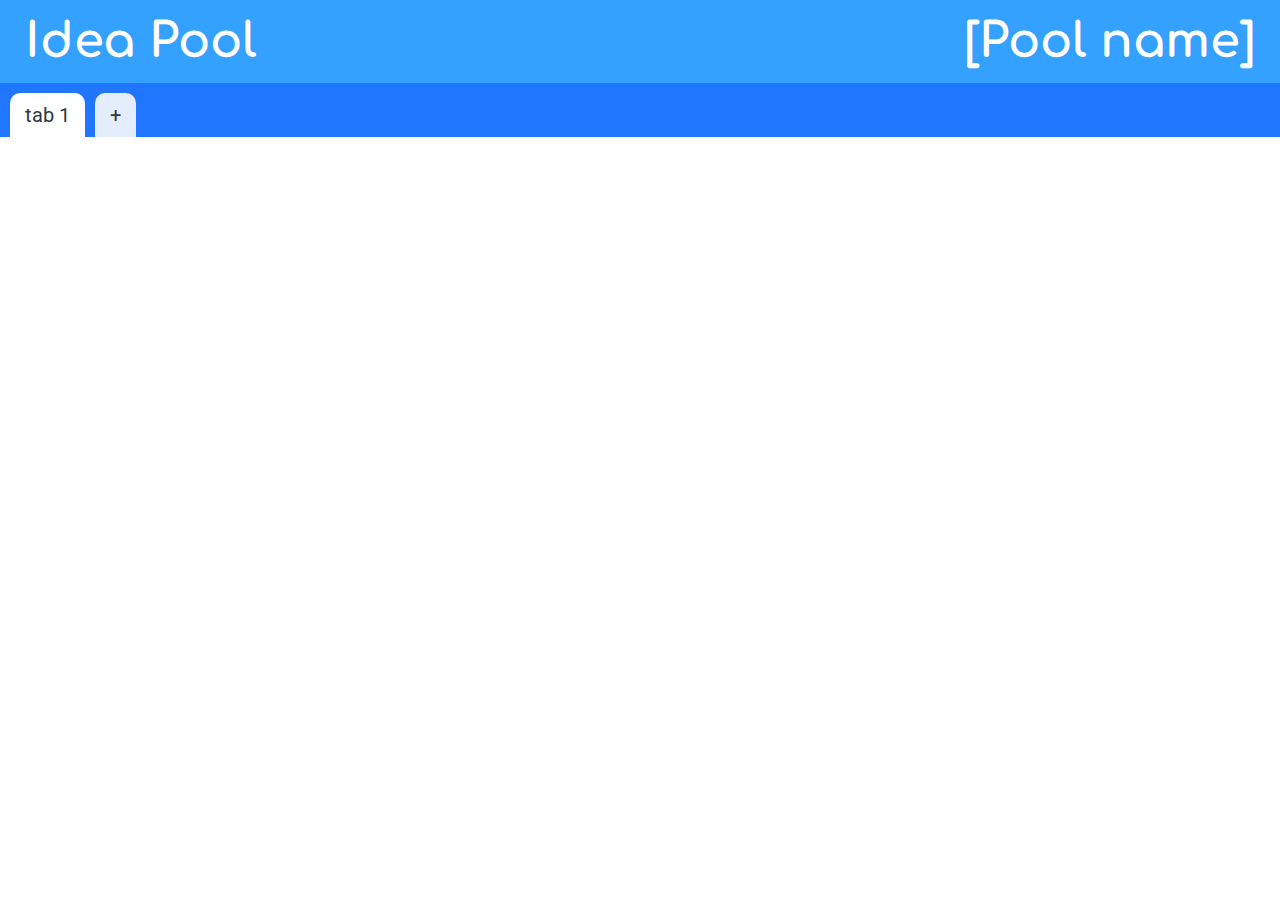
==== pool.html @ 6599ae28 "Added top bars" ====
<!DOCTYPE html>
<html lang="en">
  <head>
    <meta charset="UTF-8" />
    <meta http-equiv="X-UA-Compatible" content="IE=edge" />
    <meta name="viewport" content="width=device-width, initial-scale=1.0" />
    <link rel="stylesheet" href="poolStyle.css" />
    <link rel="preconnect" href="https://fonts.googleapis.com" />
    <link rel="preconnect" href="https://fonts.gstatic.com" crossorigin />
    <link
      href="https://fonts.googleapis.com/css2?family=Comfortaa:wght@300;400;500;600;700&family=Roboto:wght@300;400;700&display=swap"
      rel="stylesheet"
    />

    <title>Pool</title>
  </head>
  <body>
    <div class="topBar1">
      <h1>Idea Pool</h1>
      <h1 class="poolName">[Pool name]</h1>
    </div>
    <div class="topBar2">
      <div class="tabs">
        <div class="active"><p>tab 1</p></div>
        <div><p>+</p></div>
      </div>
    </div>
  </body>
</html>
---- poolStyle.css ----
html,
body {
  margin: 0;
  width: 100%;
  height: 100%;
  font-size: 16px;
}

body {
  margin: 0;
  height: 100%;
}

.topBar1 {
  background-color: #33a1fd;
  overflow: hidden;
}

.topBar2 {
  background-color: #2176ff;
}

.poolName {
  float: right;
}

h1 {
  float: left;
  display: block;
  color: #ffffff;
  margin: 15px 25px 15px 25px;
  font-size: 3rem;
  font-family: "Comfortaa", cursive;
}

.tabs {
  display: flex;
  column-gap: 10px;
  padding: 0;
  margin: 0;
  list-style-type: none;
  padding: 10px;
  padding-bottom: 0;
}

.tabs div {
  background-color: #e4edfc;
  padding: 5px 10px 5px 10px;
  border-radius: 10px 10px 0px 0px;
  width: fit-content;
}

.tabs .active {
  background-color: #ffffff;
}

.tabs div:hover {
  cursor: default;
}

.tabs div:hover:not(.active) {
  background-color: #c7dbfd;
}

p,
li {
  color: #31393c;
  font-size: 1.25rem;
  margin: 5px;
  font-family: "roboto", sans-serif;
}
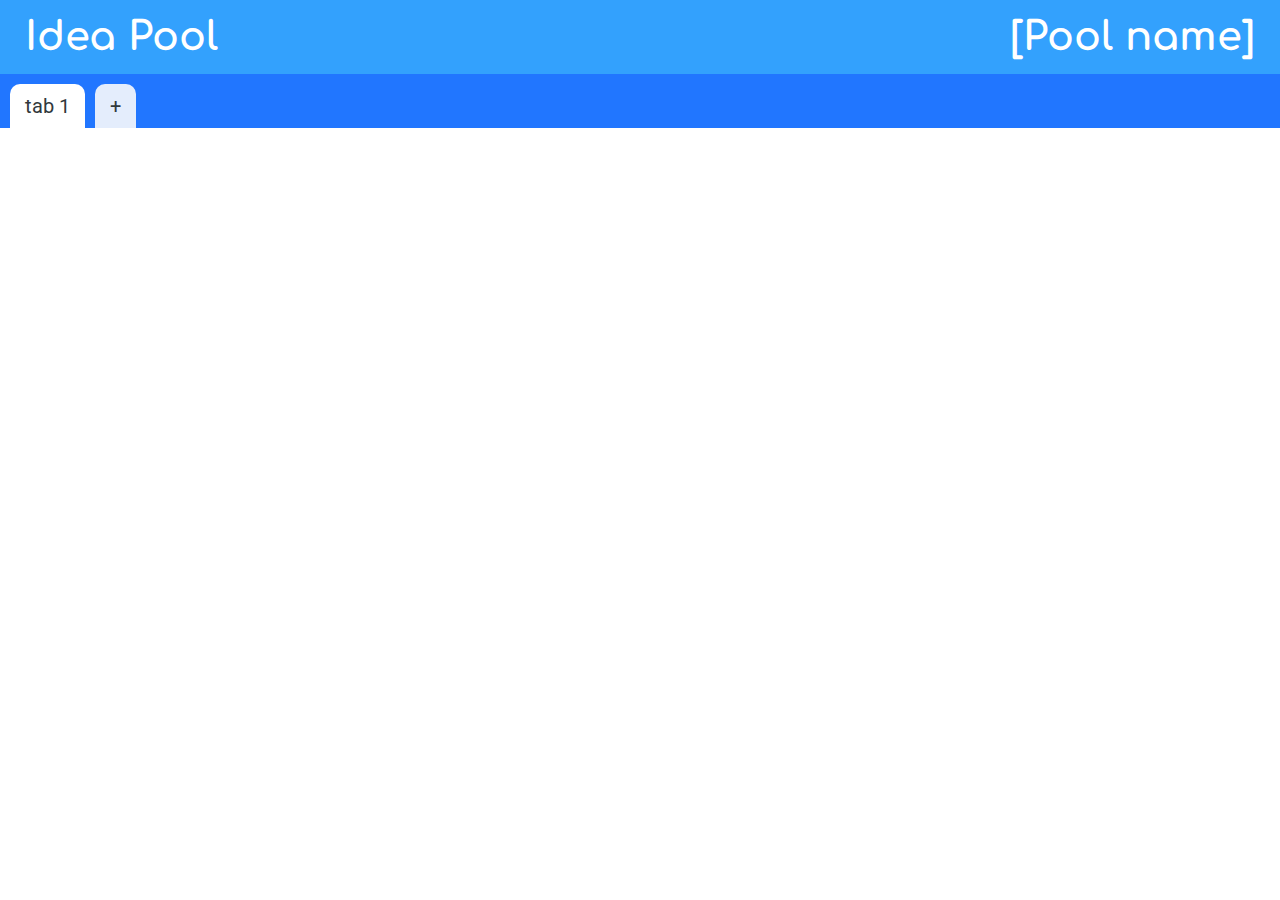
==== commit daa56b11: "Basic script to add empty tabs" ====
--- a/pool.html
+++ b/pool.html
@@ -20,10 +20,13 @@
       <h1 class="poolName">[Pool name]</h1>
     </div>
     <div class="topBar2">
-      <div class="tabs">
+      <div class="tabs" id="tabs">
         <div class="active"><p>tab 1</p></div>
-        <div><p>+</p></div>
+        <div id="addTab"><p>+</p></div>
       </div>
     </div>
   </body>
+  <footer>
+    <script src="poolScript.js"></script>
+  </footer>
 </html>
--- a/poolStyle.css
+++ b/poolStyle.css
@@ -29,7 +29,7 @@
   display: block;
   color: #ffffff;
   margin: 15px 25px 15px 25px;
-  font-size: 3rem;
+  font-size: 2.5rem;
   font-family: "Comfortaa", cursive;
 }
 
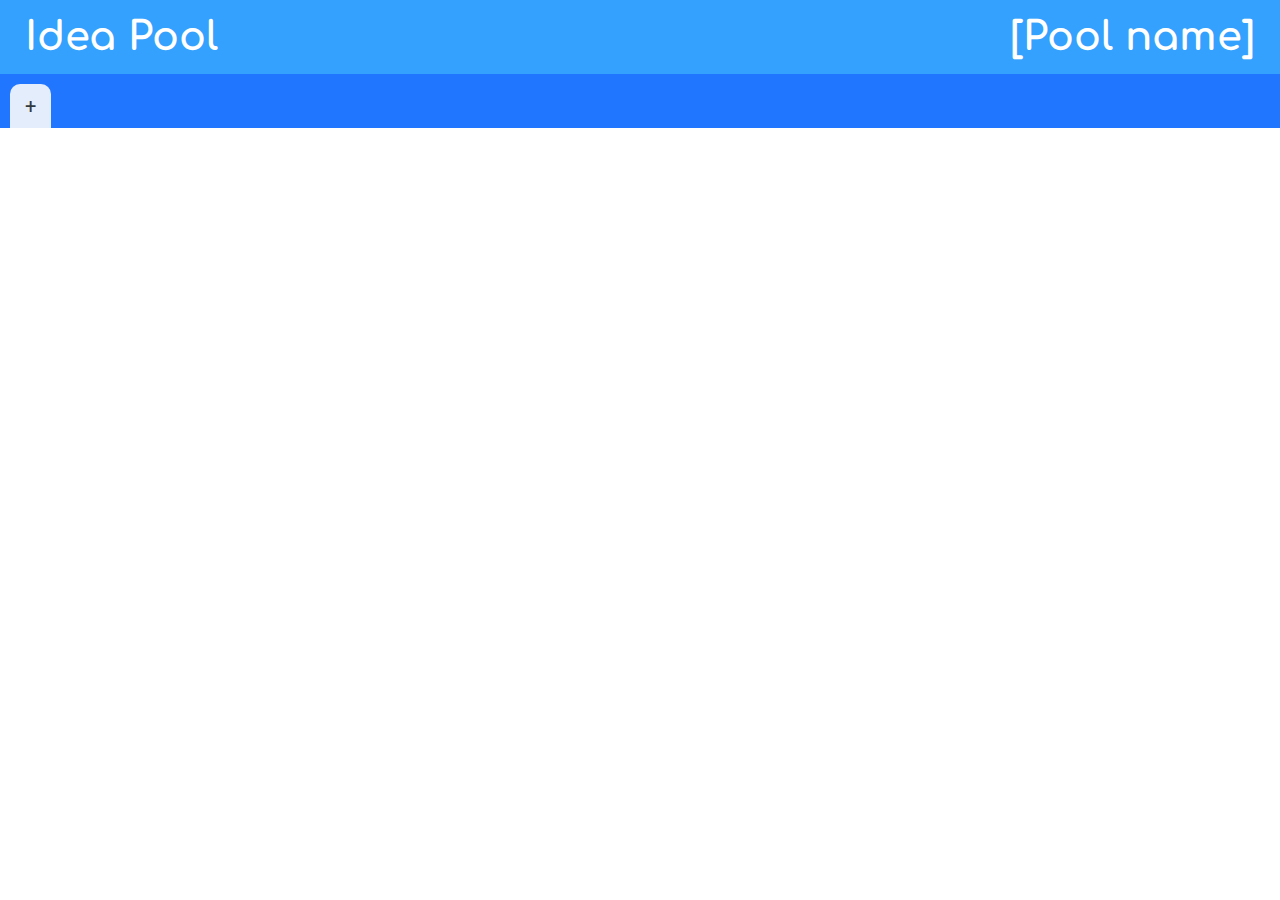
==== commit f06599d5: "Added ability to switch between tabs and delete tabs" ====
--- a/pool.html
+++ b/pool.html
@@ -11,22 +11,27 @@
       href="https://fonts.googleapis.com/css2?family=Comfortaa:wght@300;400;500;600;700&family=Roboto:wght@300;400;700&display=swap"
       rel="stylesheet"
     />
+    <link
+      rel="stylesheet"
+      href="https://fonts.googleapis.com/icon?family=Material+Icons"
+    />
 
     <title>Pool</title>
   </head>
   <body>
-    <div class="topBar1">
-      <h1>Idea Pool</h1>
-      <h1 class="poolName">[Pool name]</h1>
-    </div>
-    <div class="topBar2">
-      <div class="tabs" id="tabs">
-        <div class="active"><p>tab 1</p></div>
-        <div id="addTab"><p>+</p></div>
+    <div class="top">
+      <div class="topBar1">
+        <h1>Idea Pool</h1>
+        <h1 class="poolName">[Pool name]</h1>
+      </div>
+      <div class="topBar2">
+        <div class="tabs" id="tabs"></div>
       </div>
     </div>
+
+    <div class="content"></div>
   </body>
   <footer>
-    <script src="poolScript.js"></script>
+    <script type="module" src="poolScript.js"></script>
   </footer>
 </html>
--- a/poolStyle.css
+++ b/poolStyle.css
@@ -4,6 +4,7 @@
   width: 100%;
   height: 100%;
   font-size: 16px;
+  font-family: "roboto", sans-serif;
 }
 
 body {
@@ -47,7 +48,9 @@
   background-color: #e4edfc;
   padding: 5px 10px 5px 10px;
   border-radius: 10px 10px 0px 0px;
-  width: fit-content;
+  display: flex;
+  justify-content: center;
+  align-items: center;
 }
 
 .tabs .active {
@@ -62,10 +65,30 @@
   background-color: #c7dbfd;
 }
 
-p,
-li {
+.tabs div input {
+  border-radius: 10px;
+  border-style: none;
+}
+
+.closeButton:hover {
+  background-color: rgba(0, 0, 0, 0.1);
+  border-radius: 20px;
+}
+
+button {
+  padding: 5px;
+  border-radius: 10px;
+  border-style: none;
+  background-color: #fdca40;
+  font-family: "roboto", sans-serif;
+}
+
+button:hover {
+  background-color: #ffbb00;
+}
+
+p {
   color: #31393c;
   font-size: 1.25rem;
   margin: 5px;
-  font-family: "roboto", sans-serif;
 }
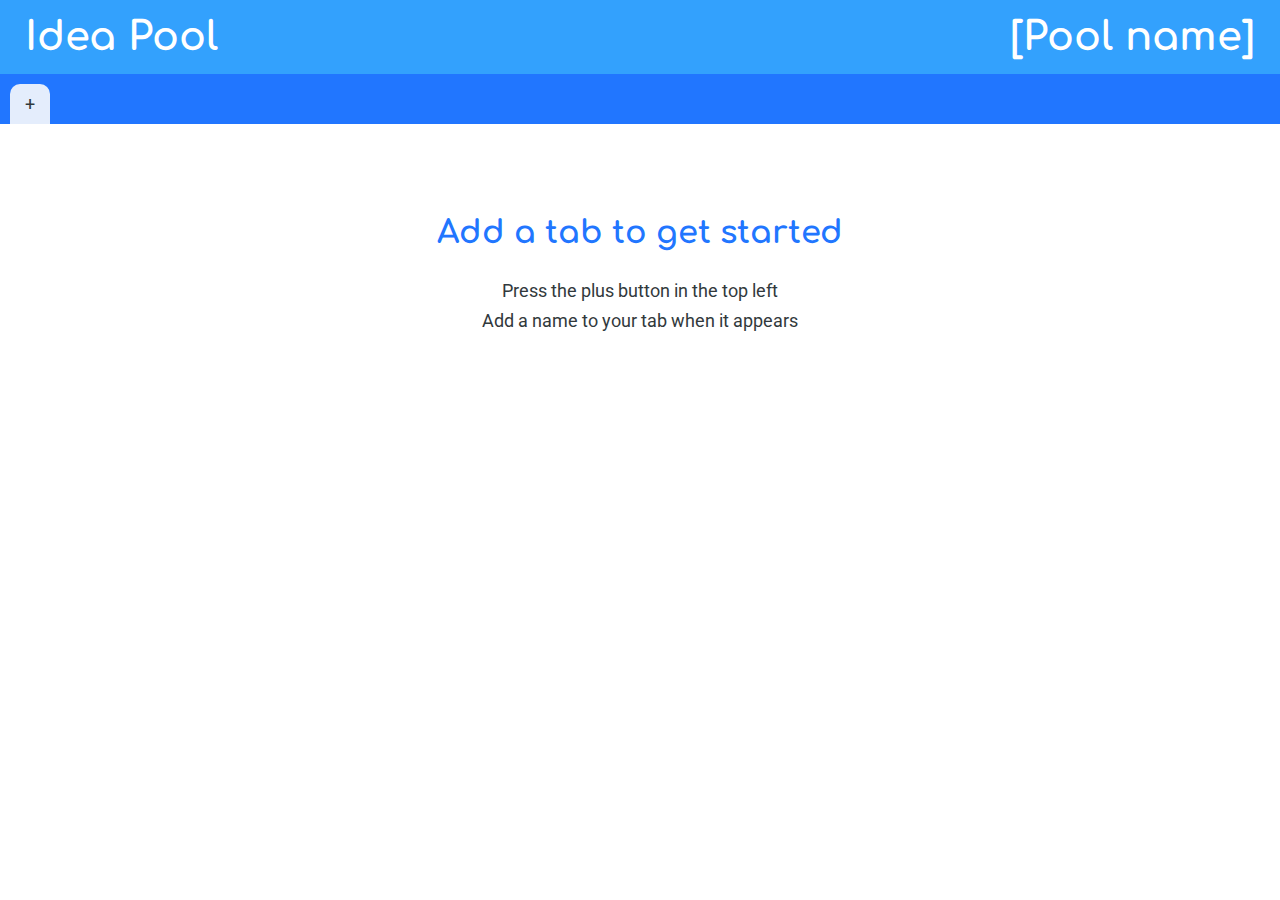
==== commit a482a86e: "Added basic tab options page" ====
--- a/pool.html
+++ b/pool.html
@@ -29,7 +29,11 @@
       </div>
     </div>
 
-    <div class="content"></div>
+    <div class="content" id="content">
+      <h2>Add a tab to get started</h2>
+      <p>Press the plus button in the top left</p>
+      <p>Add a name to your tab when it appears</p>
+    </div>
   </body>
   <footer>
     <script type="module" src="poolScript.js"></script>
--- a/poolStyle.css
+++ b/poolStyle.css
@@ -25,13 +25,23 @@
   float: right;
 }
 
+h1,
+h2 {
+  font-family: "Comfortaa", cursive;
+}
+
 h1 {
   float: left;
   display: block;
   color: #ffffff;
   margin: 15px 25px 15px 25px;
   font-size: 2.5rem;
-  font-family: "Comfortaa", cursive;
+}
+
+h2 {
+  font-weight: 700;
+  font-size: 2rem;
+  color: #2176ff;
 }
 
 .tabs {
@@ -68,6 +78,10 @@
 .tabs div input {
   border-radius: 10px;
   border-style: none;
+  background-color: #e4edfc;
+  box-sizing: border-box;
+  height: 100%;
+  padding-left: 10px;
 }
 
 .closeButton:hover {
@@ -88,7 +102,31 @@
 }
 
 p {
+  text-align: center;
   color: #31393c;
-  font-size: 1.25rem;
+  font-size: 1.1rem;
   margin: 5px;
 }
+
+.content {
+  margin-top: 5%;
+  display: flex;
+  flex-direction: column;
+  align-items: center;
+  justify-content: center;
+}
+
+.optionsGrid {
+  width: 30%;
+  display: grid;
+  grid-template-columns: repeat(2, 1fr);
+  row-gap: 10px;
+  column-gap: 10px;
+}
+
+.icon {
+  width: 100%;
+  height: 100px;
+  border-radius: 10px;
+  background-color: #e4edfc;
+}
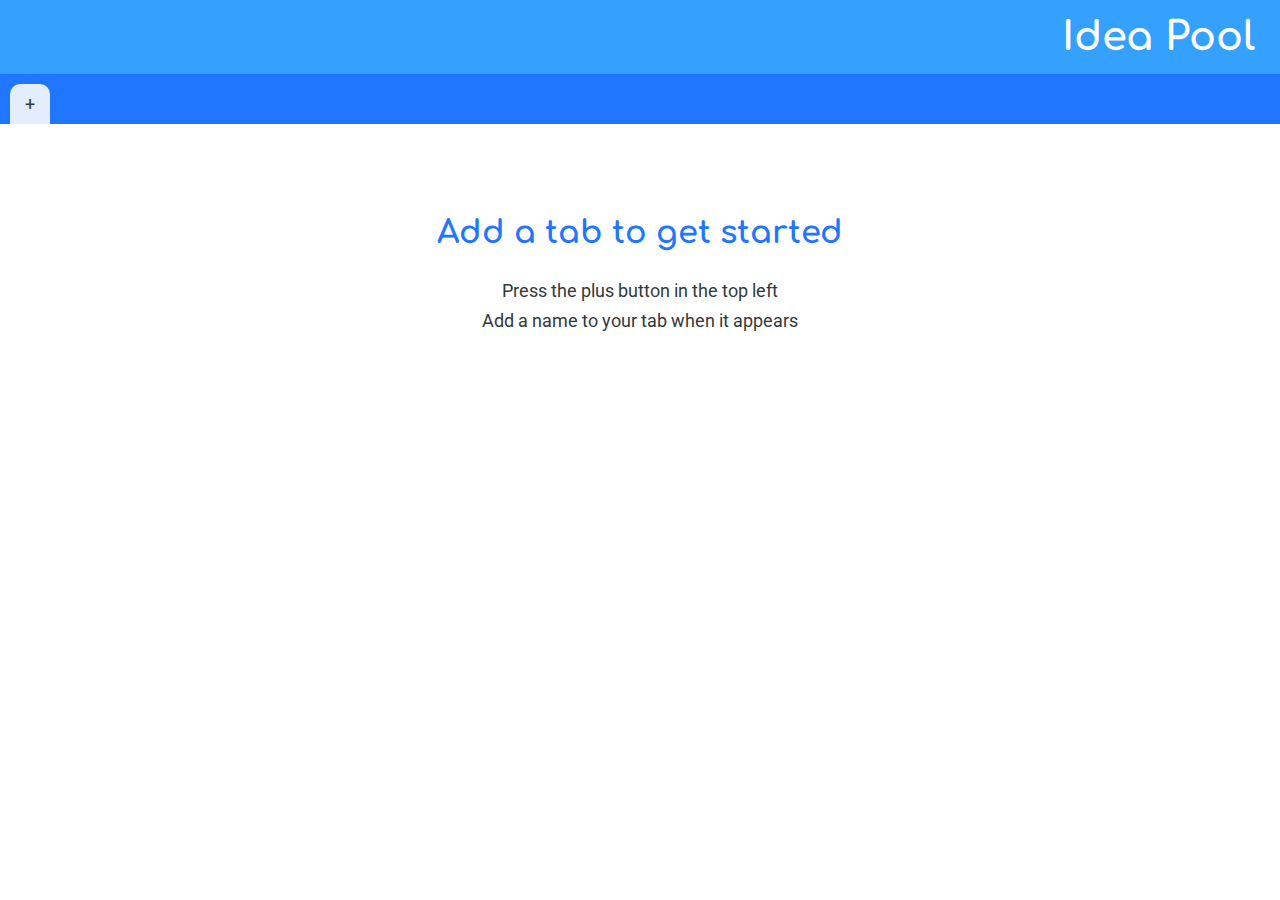
==== commit cbdd67fa: "Styled input and button, able to display name on pool page" ====
--- a/pool.html
+++ b/pool.html
@@ -21,8 +21,8 @@
   <body>
     <div class="top">
       <div class="topBar1">
-        <h1>Idea Pool</h1>
-        <h1 class="poolName">[Pool name]</h1>
+        <h1 id="poolName"></h1>
+        <h1 class="title">Idea Pool</h1>
       </div>
       <div class="topBar2">
         <div class="tabs" id="tabs"></div>
--- a/poolStyle.css
+++ b/poolStyle.css
@@ -21,12 +21,13 @@
   background-color: #2176ff;
 }
 
-.poolName {
+.title {
   float: right;
 }
 
 h1,
-h2 {
+h2,
+h3 {
   font-family: "Comfortaa", cursive;
 }
 
@@ -42,6 +43,16 @@
   font-weight: 700;
   font-size: 2rem;
   color: #2176ff;
+}
+
+h3 {
+  font-weight: 700;
+  font-size: 1.5rem;
+  text-align: center;
+  margin: 0;
+  padding: 10px;
+  background-color: #33a1fd;
+  border-radius: 10px 10px 0 0;
 }
 
 .tabs {
@@ -76,29 +87,72 @@
 }
 
 .tabs div input {
-  border-radius: 10px;
-  border-style: none;
-  background-color: #e4edfc;
-  box-sizing: border-box;
   height: 100%;
   padding-left: 10px;
+  background-color: #e4edfc;
+  border-radius: 10px;
+}
+
+input::placeholder,
+textarea::placeholder {
+  color: #31393c;
+}
+
+input {
+  border-style: none;
+  border-radius: 10px 10px 0 0;
+  background-color: #f79824;
+  box-sizing: border-box;
+  width: 100%;
+}
+
+input:not(.tabs div input) {
+  font-size: 1.5rem;
+  padding: 10px;
+  text-align: center;
+  height: 50px;
+  font-family: "comfortaa", cursive;
+}
+
+textarea {
+  padding: 10px;
+  box-sizing: border-box;
+  border-style: none;
+  font-family: "roboto", sans-serif;
+}
+
+.cardsContainer textarea {
+  resize: none;
+  height: 200px;
+  width: 100%;
+  border-radius: 0 0 10px 10px;
+  background-color: #e4edfc;
+  font-size: 1rem;
+}
+
+.notesContainer > div {
+  position: absolute;
+  width: 200px;
+  height: 170px;
+  top: 200px;
+  left: 500px;
+}
+
+.notesContainer div div {
+  width: 200px;
+  height: 30px;
+  background-color: #fdf694;
+}
+
+.notesContainer textarea {
+  width: 200px;
+  height: 170px;
+  background-color: #fff023;
 }
 
 .closeButton:hover {
   background-color: rgba(0, 0, 0, 0.1);
   border-radius: 20px;
-}
-
-button {
-  padding: 5px;
-  border-radius: 10px;
-  border-style: none;
-  background-color: #fdca40;
-  font-family: "roboto", sans-serif;
-}
-
-button:hover {
-  background-color: #ffbb00;
 }
 
 p {
@@ -108,7 +162,7 @@
   margin: 5px;
 }
 
-.content {
+.content:not(.notesContainer, .cardsContainer) {
   margin-top: 5%;
   display: flex;
   flex-direction: column;
@@ -126,7 +180,35 @@
 
 .icon {
   width: 100%;
-  height: 100px;
+  height: auto;
   border-radius: 10px;
-  background-color: #e4edfc;
-}
+}
+
+.addButton {
+  position: fixed;
+  bottom: 10px;
+  right: 10px;
+  font-size: 2rem;
+  padding: 10px 20px 10px 20px;
+  background-color: #fdca40;
+  border-radius: 30px;
+}
+
+.addButton:hover {
+  background-color: #ffbb00;
+}
+
+.cardsContainer {
+  margin: 10px;
+  display: grid;
+  grid-template-columns: repeat(4, 1fr);
+  grid-template-rows: auto;
+  row-gap: 10px;
+  column-gap: 10px;
+}
+
+.card {
+  width: 100%;
+  height: 250px;
+  border-radius: 12px;
+}
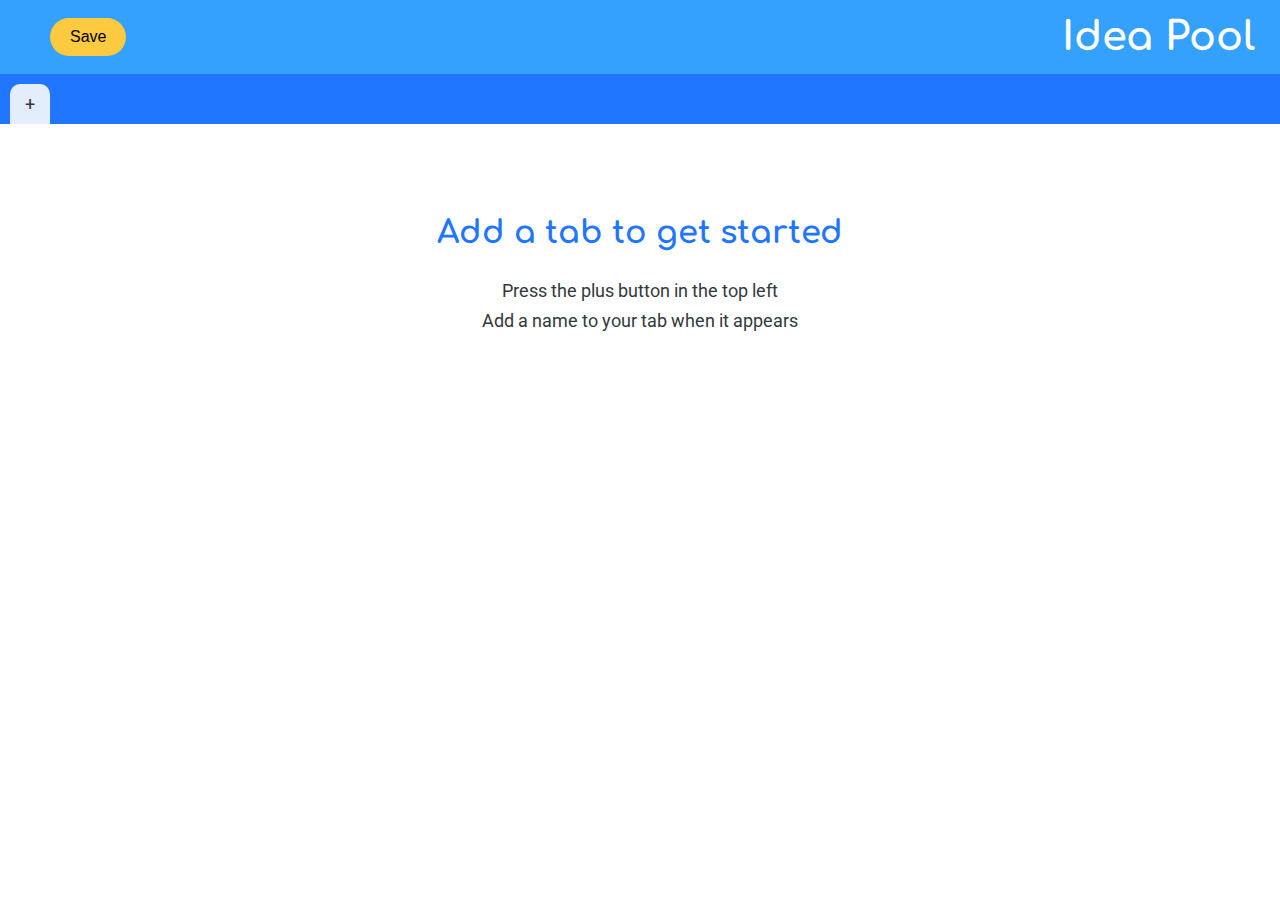
==== commit 0f02f2ea: "Added save button (functionality not added yet)" ====
--- a/pool.html
+++ b/pool.html
@@ -22,6 +22,7 @@
     <div class="top">
       <div class="topBar1">
         <h1 id="poolName"></h1>
+        <button id="saveButton" class="saveButton">Save</button>
         <h1 class="title">Idea Pool</h1>
       </div>
       <div class="topBar2">
--- a/poolStyle.css
+++ b/poolStyle.css
@@ -15,14 +15,29 @@
 .topBar1 {
   background-color: #33a1fd;
   overflow: hidden;
+  display: flex;
+  align-items: center;
 }
 
 .topBar2 {
   background-color: #2176ff;
 }
 
+.saveButton {
+  font-size: 1rem;
+  padding: 10px 20px 10px 20px;
+  background-color: #fdca40;
+  border-radius: 30px;
+  border-style: none;
+}
+
+.saveButton:hover {
+  background-color: #ffbb00;
+}
+
 .title {
-  float: right;
+  flex: 1;
+  text-align: right;
 }
 
 h1,
@@ -192,6 +207,7 @@
   padding: 10px 20px 10px 20px;
   background-color: #fdca40;
   border-radius: 30px;
+  border-style: none;
 }
 
 .addButton:hover {
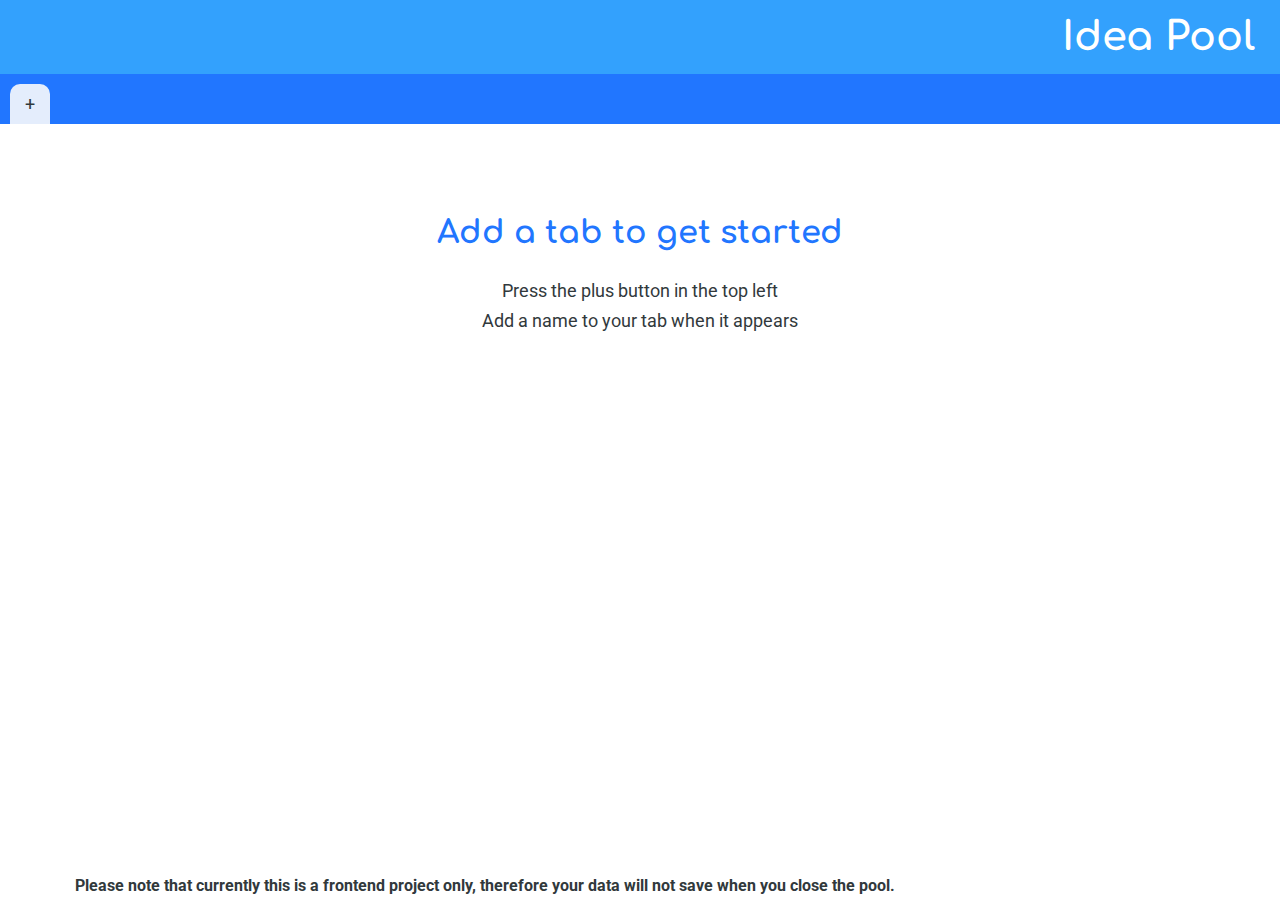
==== commit b99eda5b: "Added warnings for losing data" ====
--- a/pool.html
+++ b/pool.html
@@ -22,8 +22,7 @@
     <div class="top">
       <div class="topBar1">
         <h1 id="poolName"></h1>
-        <button id="saveButton" class="saveButton">Save</button>
-        <h1 class="title">Idea Pool</h1>
+        <h1 class="title"><a href="index.html">Idea Pool</a></h1>
       </div>
       <div class="topBar2">
         <div class="tabs" id="tabs"></div>
@@ -37,6 +36,12 @@
     </div>
   </body>
   <footer>
+    <p class="notice">
+      <b
+        >Please note that currently this is a frontend project only, therefore
+        your data will not save when you close the pool.</b
+      >
+    </p>
     <script type="module" src="poolScript.js"></script>
   </footer>
 </html>
--- a/poolStyle.css
+++ b/poolStyle.css
@@ -21,18 +21,6 @@
 
 .topBar2 {
   background-color: #2176ff;
-}
-
-.saveButton {
-  font-size: 1rem;
-  padding: 10px 20px 10px 20px;
-  background-color: #fdca40;
-  border-radius: 30px;
-  border-style: none;
-}
-
-.saveButton:hover {
-  background-color: #ffbb00;
 }
 
 .title {
@@ -52,6 +40,11 @@
   color: #ffffff;
   margin: 15px 25px 15px 25px;
   font-size: 2.5rem;
+}
+
+h1 a {
+  color: #ffffff;
+  text-decoration: none;
 }
 
 h2 {
@@ -228,3 +221,11 @@
   height: 250px;
   border-radius: 12px;
 }
+
+.notice {
+  position: absolute;
+  bottom: 0;
+  left: 0;
+  font-size: 1rem;
+  width: 75%;
+}
